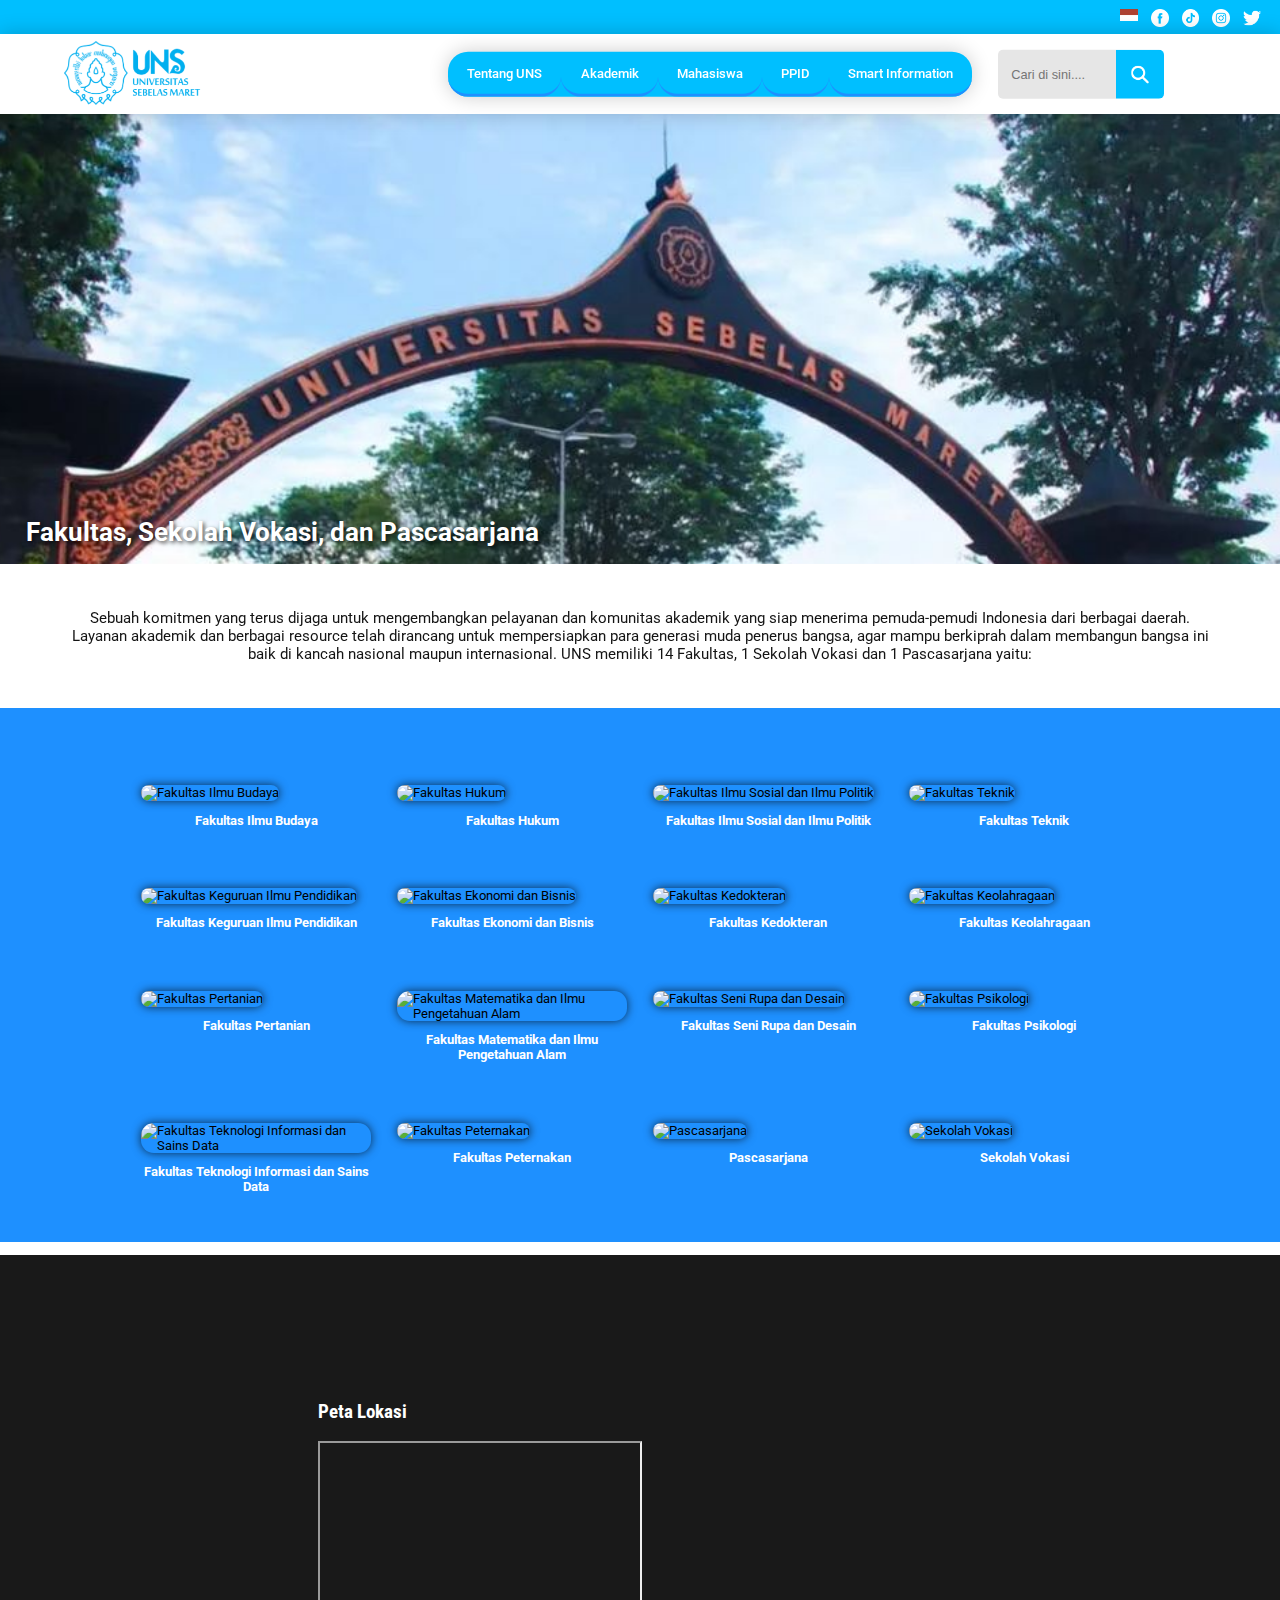
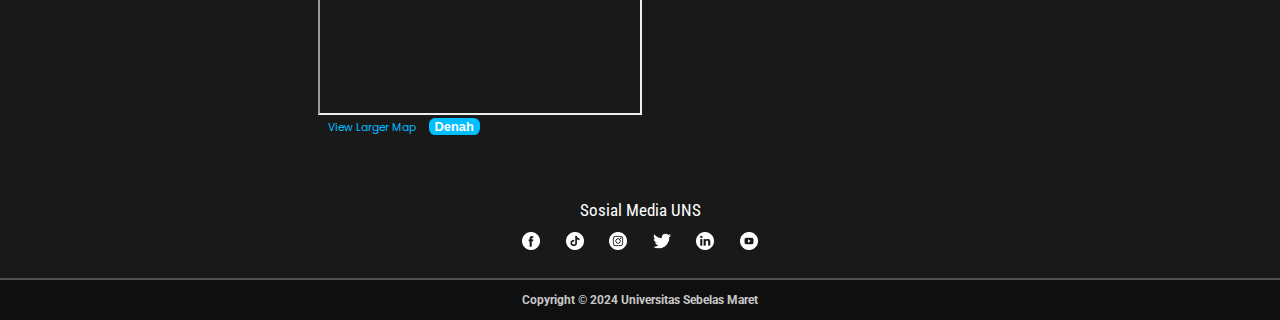
==== fakultas/index.html @ 64bba2e4 "First Init" ====
<!DOCTYPE html>
<html lang="en">
<head>
    <meta charset="UTF-8">
    <meta name="viewport" content="width=device-width, initial-scale=1.0">
    <title>Fakultas, Sekolah Vokasi, dan Pascasarjana</title>
    <link rel="icon" href="../media-content/image/logo-uns.png" type="image/x-icon">
    <link rel="stylesheet" href="../style/style.css">
    <link rel="stylesheet" href="../style/minor.css">
    <link href="https://unpkg.com/aos@2.3.1/dist/aos.css" rel="stylesheet">
    <script src="../script/script.js"></script>
    <script type="module" src="../script/script.js"></script>
    <script src="https://unpkg.com/aos@2.3.1/dist/aos.js"></script>
    <script type="module">
        AOS.init();
    </script>
</head>
<body>
    <section class="plugins">
        <button onclick="scrollTopFunction()" id="topButton">▲</button>
        <script src="https://website-widgets.pages.dev/dist/sienna.min.js" defer></script>
    </section>

    <section class="header-top">
        <nav class="navbar">
            <ul class="social" data-aos="fade-left" data-aos-once='true'>
                <li><a class="logo-social"><img src="../media-content/image/id.jpg"></a></li>
                <li><a class="logo-social" target="_blank" href="https://www.facebook.com/UNSOfficial"><img src="../media-content/image/facebook.png"></a></li>
                <li><a class="logo-social" target="_blank" href="https://www.tiktok.com/@11maretuniv"><img src="../media-content/image/tiktok.png"></a></li>
                <li><a class="logo-social" target="_blank" href="https://www.instagram.com/uns.official/"><img src="../media-content/image/instagram.png"></a></li>
                <li><a class="logo-social" target="_blank" href="https://twitter.com/11MaretUniv"><img src="../media-content/image/twitter.png"></a></li>
            </ul>
        </nav>
    </section>

    <section class="header-bottom" id="nav">
        <div class="header-logo" data-aos="fade-right" data-aos-once='true'><a href="../"><img src="../media-content/image/uns-merdeka.png" alt=""></a></div>
        <div id="nav-wrapper">
            <ul data-aos="fade-left" data-aos-once='true'>
                <li><a>Tentang UNS</a>
                    <ul>
                        <li><a href="../tentang-uns/">Tentang UNS</a></li>
                        <li><a href="#">Fasilitas Kampus</a></li>
                    </ul>
                </li>
                <li><a>Akademik</a>
                    <ul>
                        <li><a href="">Fakultas, Sekolah Vokasi, dan Pascasarjana</a></li>
                        <li><a href="#">Program Studi</a></li>
                        <li><a href="#">Lembaga dan UPT</a></li>
                    </ul>
                </li>
                <li><a>Mahasiswa</a>
                    <ul>
                        <li><a href="#">Hidup di Solo</a></li>
                        <li><a href="https://sibea.integrasi.uns.ac.id/">Beasiswa</a></li>
                        <li><a href="#">MBKM UNS</a></li>
                    </ul>
                </li>
                <li><a target="_blank" href="https://ppid.uns.ac.id/">PPID</a></li>
                <li><a target="_blank" href="https://smartin.uns.ac.id/">Smart Information</a></li>
            </ul>
        </div>
        <div class="search">
            <input type="text" placeholder="Cari di sini....">
            <img src="../media-content/image/search-icon.png" alt="">
        </div>
    </section>

    
    <main id="main" role="main">
        
        <div class="image-title" id="fakultas">
            <div class="text-overlay">
                <h1>Fakultas, Sekolah Vokasi, dan Pascasarjana</h1>
            </div>
        </div>

        <p  id="sub" data-aos="fade-right" data-aos-once='true'>Sebuah komitmen yang terus dijaga untuk mengembangkan pelayanan dan komunitas akademik yang siap menerima pemuda-pemudi Indonesia dari berbagai daerah. Layanan akademik dan berbagai resource telah dirancang untuk mempersiapkan para generasi muda penerus bangsa, agar mampu berkiprah dalam membangun bangsa ini baik di kancah nasional maupun internasional. UNS memiliki 14 Fakultas, 1 Sekolah Vokasi dan 1 Pascasarjana yaitu:</p>

        <div class="gallery">

            <div class="column">
              <img src="https://uns.ac.id/id/wp-content/uploads/2023/06/FIB-1-1-1-1-1.jpg" alt="Fakultas Ilmu Budaya" style="width:100%">
              <div class="description">Fakultas Ilmu Budaya</div>
            </div>

            <div class="column">
              <img src="https://uns.ac.id/id/wp-content/uploads/2023/06/FH-1-1-1-1.jpg" alt="Fakultas Hukum" style="width:100%">
              <div class="description">Fakultas Hukum</div>
            </div>

            <div class="column">
              <img src="https://uns.ac.id/id/wp-content/uploads/2023/06/FISIP-1-1-1.jpg" alt="Fakultas Ilmu Sosial dan Ilmu Politik" style="width:100%">
              <div class="description">Fakultas Ilmu Sosial dan Ilmu Politik</div>
            </div>

            <div class="column">
              <img src="https://uns.ac.id/id/wp-content/uploads/2023/06/ft-2-1-1.jpg" alt="Fakultas Teknik" style="width:100%">
              <div class="description">Fakultas Teknik</div>
            </div>

            <div class="column">
                <img src="https://uns.ac.id/id/wp-content/uploads/2023/06/gedung-F-crop-scaled-1-1.jpg" alt="Fakultas Keguruan Ilmu Pendidikan" style="width:100%">
                <div class="description">Fakultas Keguruan Ilmu Pendidikan</div>
              </div>
              
              <div class="column">
                <img src="https://uns.ac.id/id/wp-content/uploads/2023/06/feb-3-1.jpg" alt="Fakultas Ekonomi dan Bisnis" style="width:100%">
                <div class="description">Fakultas Ekonomi dan Bisnis</div>
              </div>
              
              <div class="column">
                <img src="https://uns.ac.id/id/wp-content/uploads/2023/06/fk-2-1.jpg" alt="Fakultas Kedokteran" style="width:100%">
                <div class="description">Fakultas Kedokteran</div>
              </div>
              
              <div class="column">
                <img src="https://uns.ac.id/id/wp-content/uploads/2023/06/fkor-1.jpg" alt="Fakultas Keolahragaan" style="width:100%">
                <div class="description">Fakultas Keolahragaan</div>
              </div>
              
              <div class="column">
                <img src="https://uns.ac.id/id/wp-content/uploads/2023/06/fp2-1.jpg" alt="Fakultas Pertanian" style="width:100%">
                <div class="description">Fakultas Pertanian</div>
              </div>
              
              <div class="column">
                <img src="https://uns.ac.id/id/wp-content/uploads/2023/06/FMIPA-1-1.jpg" alt="Fakultas Matematika dan Ilmu Pengetahuan Alam" style="width:100%">
                <div class="description">Fakultas Matematika dan Ilmu Pengetahuan Alam</div>
              </div>
              
              <div class="column">
                <img src="https://uns.ac.id/id/wp-content/uploads/2023/06/FSRD-1-1-3-1.jpg" alt="Fakultas Seni Rupa dan Desain" style="width:100%">
                <div class="description">Fakultas Seni Rupa dan Desain</div>
              </div>
              
              <div class="column">
                <img src="https://uns.ac.id/id/wp-content/uploads/2023/06/psikologi-1.jpg" alt="Fakultas Psikologi" style="width:100%">
                <div class="description">Fakultas Psikologi</div>
              </div>
              
              <div class="column">
                <img src="https://uns.ac.id/id/wp-content/uploads/2023/06/FMIPA-1-1.jpg" alt="Fakultas Teknologi Informasi dan Sains Data" style="width:100%">
                <div class="description">Fakultas Teknologi Informasi dan Sains Data</div>
              </div>
              
              <div class="column">
                <img src="https://uns.ac.id/id/wp-content/uploads/2023/06/fp2-1.jpg" alt="Fakultas Peternakan" style="width:100%">
                <div class="description">Fakultas Peternakan</div>
              </div>
              
              <div class="column">
                <img src="https://uns.ac.id/id/wp-content/uploads/2023/06/download-1-1.jpg" alt="Pascasarjana" style="width:100%">
                <div class="description">Pascasarjana</div>
              </div>
              
              <div class="column">
                <img src="https://uns.ac.id/id/wp-content/uploads/2023/06/vokasi-2-2-1.jpeg" alt="Sekolah Vokasi" style="width:100%">
                <div class="description">Sekolah Vokasi</div>
              </div>
            
        </div>
        
    </main>
    <footer>
        <div class="footer-associate" data-aos="fade-right" data-aos-once='true'>
            <ul>
                <li><a target="_blank" href="https://keuangan.uns.ac.id/"><img src="../media-content/image/asos-keuangan.png" alt=""></a></li>
                <li><a target="_blank" href="https://ppid.uns.ac.id/"><img src="../media-content/image/asos-ppid-footer.png" alt=""></a></li>
                <li><a target="_blank" href="https://lapor.go.id/"><img src="../media-content/image/asos-lapor-footer.png" alt=""></a></li>
                <li><a target="_blank" href="https://spmb.uns.ac.id/"><img src="../media-content/image/asos-spmb.png" alt=""></a></li>
                <li><a target="_blank" href="https://smartin.uns.ac.id/"><img src="../media-content/image/asos-smartin.png" alt=""></a></li>
                <li><a target="_blank" href="https://sippn.menpan.go.id/"><img src="../media-content/image/asos-cariyanlik-footer.png" alt=""></a></li>
            </ul>
        </div>

        <div class="footer-main">
            <div class="section" id="contact" data-aos="fade-right" data-aos-once='true'>
                <img src="media-content/image/uns-merdeka-transparent.png" alt="">
                <p>Jalan Ir. Sutami 36 Kentingan, Jebres, Surakarta, Jawa Tengah.</p>
                <p>Telepon 0271-646994 | Faksimile : 0271-646655</p>
                <p>WA (+62) 851 5672 3341</p>
                <a href="mailto:humas@mail.uns.ac.id" role="link">humas@mail.uns.ac.id</a>
            </div>

            <div class="section" id="location">
                <h2>Peta Lokasi</h2>
                <iframe class="openstreetmap" src="https://www.openstreetmap.org/export/embed.html?bbox=110.79711914062501%2C-7.609082623014525%2C110.91247558593751%2C-7.509363286067069&amp;layer=mapnik&amp;marker=-7.559225833469598%2C110.85479736328125"></iframe><br/><small><a class="openstreetmap" target="_blank"" href="https://maps.google.com/maps?ll=-7.559627,110.856381&z=11&t=m&hl=en-US&gl=US&mapclient=embed&cid=13665675207811405485">View Larger Map</a></small>
                <button onclick="popupMap()" id="denah">Denah</button>
                <div class="popup" id="popupMap">
                    <div>
                        <img src="../media-content/image/Peta_UNS.jpg" alt="">
                        <button onclick="closeMap()">Tutup</button>
                    </div>
                </div>
            </div>

            <div class="section" id="service" data-aos="fade-left" data-aos-once='true'>
                <h2>Layanan Sistem</h2>
                <ul>
                    <li><a target="_blank" href="https://ocw.uns.ac.id">Open Course Ware</a></li>
                    <li><a target="_blank" href="https://spada.uns.ac.id">SPADA UNS</a></li>
                    <li><a target="_blank" href="https://siakad.uns.ac.id">SIAKAD UNS</a></li>
                    <li><a target="_blank" href="https://simpeg.uns.ac.id">SIMPEG UNS</a></li>
                    <li><a target="_blank" href="https://kantorhukum.uns.ac.id">Kantor Hukum UNS</a></li>
                </ul>
            </div>

            <div class="section" id="portal" data-aos="fade-left" data-aos-once='true'>
                <h2>Portal Informasi</h2>
                <ul>
                    <li><a target="_blank" href="https://spmb.uns.ac.id">SPMB UNS</a></li>
                    <li><a target="_blank" href="https://akademik.uns.ac.id">Akademik</a></li>
                    <li><a target="_blank" href="https://mawa.uns.ac.id">Kemahasiswaan</a></li>
                    <li><a target="_blank" href="https://sdm.uns.ac.id">Kepegawaian</a></li>
                </ul>
            </div>
        </div>

        <div class="footer-social">
            <h2>Sosial Media UNS</h2>
            <ul>
                <li><a class="logo-social" target="_blank" href="https://www.facebook.com/UNSOfficial"><img src="../media-content/image/facebook.png"></a></li>
                <li><a class="logo-social" target="_blank" href="https://www.tiktok.com/@11maretuniv"><img src="../media-content/image/tiktok.png"></a></li>
                <li><a class="logo-social" target="_blank" href="https://www.instagram.com/uns.official/"><img src="../media-content/image/instagram.png"></a></li>
                <li><a class="logo-social" target="_blank" href="https://twitter.com/11MaretUniv"><img src="../media-content/image/twitter.png"></a></li>
                <li><a class="logo-social" target="_blank" href="https://www.linkedin.com/school/universitas-sebelas-maret"><img src="../media-content/image/linkedin.png"></a></li>
                <li><a class="logo-social" target="_blank" href="https://www.youtube.com/c/UniversitasSebelasMaretSurakarta"><img src="../media-content/image/youtube.png"></a></li>
            </ul>
        </div>

        <div class="footer-copyright">
            <h3>Copyright &copy; 2024 Universitas Sebelas Maret</h3>
        </div>
    </footer>
</body>
</html>
---- style/style.css ----
@import url('https://fonts.googleapis.com/css2?family=Roboto+Condensed:ital,wght@0,100..900;1,100..900&display=swap');
@import url('https://fonts.googleapis.com/css2?family=Roboto:ital,wght@0,100;0,300;0,400;0,500;0,700;0,900;1,100;1,300;1,400;1,500;1,700;1,900&display=swap');
@import url('https://fonts.googleapis.com/css2?family=Poppins:ital,wght@0,100;0,200;0,300;0,400;0,500;0,600;0,700;0,800;0,900;1,100;1,200;1,300;1,400;1,500;1,600;1,700;1,800;1,900&family=Roboto:ital,wght@0,100;0,300;0,400;0,500;0,700;0,900;1,100;1,300;1,400;1,500;1,700;1,900&display=swap');


html {
  scroll-behavior: smooth;
}

body {
    scroll-behavior: smooth;
    margin: 0;
    font-family: "Roboto", Sans-serif;
    user-select: none;
    font-size: 1vw;
}

button {
    background-color: deepskyblue;
    font-size: 1vw;
    border: none;
    outline: none;
    color: white;
    cursor: pointer;
    border-radius: 0.5vw;
    transition: 0.5s;
    font-weight: 700;
}

button:hover {
    background-color: dodgerblue;
}

#topButton {
    display: none;
    position: fixed;
    bottom: 4vh;
    right: 3vw;
    z-index: 2;
    font-size: 1.5vw;
    padding: 0.5vw;
}

.popup {
    z-index: 2;
    display: none;
    position: fixed;
    top: 20%;
    left: 30%;
}

.popup div{
    background-color: white;
    box-shadow: 0 0 20px rgba(0, 0, 0, 0.3);
    padding: 1vw;
    border-radius: 2vw;
}

.popup img {
    height: 65vh;
    width: auto;
    border-radius: 2vw;
}

.header-top {
    display: flex;
    justify-content: right;
    background-color: deepskyblue;
    padding: 0;
    font-weight: 700;
}

.header-top .navbar ul {
    float: left;
    list-style-type: none;
    margin: 1vh 1vw 0.5vh 2vw;
}

.header-top .navbar ul li {
    float: left;
}

.header-top .navbar .headnav {
    margin-right: 10vw;
}

.header-top .navbar .headnav li a {
    margin: 0vh 1.5vw;
    padding: 0;
    font-size: 1.8vh;
    display: block;
    color: white;
    text-align: center;
    text-decoration: none;
    transition: 0.5s;
}

.header-top .navbar .headnav li a:hover {
    color: gainsboro;
}

.header-top .navbar .social li a{
    margin: 0vh 0.5vw;
    display: block;
    text-align: center;
    text-decoration: none;
}

.logo-social img {
    width: 1.4vw;
    transition: 0.3s;
    filter: invert(100%);
}

.header-top .logo-social img:hover {
    filter: invert(50%);
}

.header-bottom {
    z-index: 1;
    font-family: "Roboto", Sans-serif;
    position: sticky;
    top: 0;
    display: flex;
    background-color: white;
    box-shadow: 0 0 20px rgba(0, 0, 0, 0.2);
}
.header-bottom .header-logo a {
    margin: 2vh 0vw 0vh 5vw;
}

.header-bottom .header-logo img {
    margin: 0.5vw 0;
    padding: 0;
    height: 5vw;
}

#nav-wrapper {
    position: absolute;
    font-size: 1vw;
    left: 35%;
    top: 50%;
    transform: translateY(-50%);
}

#nav ul {
    font-weight: 500;
    float: right;
    background: deepskyblue;
    padding: 0px;
    position: relative;
    box-shadow: 0 0 20px rgba(0, 0, 0, 0.2);
    list-style: none;
    border-radius: 20px;
}

#nav ul li {
    position: relative;
    float: left;
    border-radius: 20px;
    transition: 0.2s;
    border-bottom: dodgerblue solid;
}

#nav ul li:hover {
    background-color: dodgerblue;
}

#nav ul li a{
    display: block;
    color: white;
    text-decoration: none;
    padding: 1.5vh 1.5vw;
}

#nav ul li:hover>ul {
    display: block;
}

#nav ul li ul {
    position: absolute;
    padding: 0;
    display: none;
    width: 15vw;
    height: auto;
    transform: translateY(0%);
}

#nav ul li ul li:hover {
    background-color: dodgerblue;
    border-radius: 20px;
    width: 100%;
}

#nav ul li ul li {
    width: 100%;
}

#nav ul li ul li ul {
    position: absolute;
    left: 100%;
    top: 0;
}

.search {
    display: flex;
    position: absolute;
    left: 78%;
    top: 50%;
    transform: translateY(-50%);
}

.search input {
    padding-left: 1vw;
    margin: 0;
    width: 8vw;
    font-size: 1vw;
    border: none;
    outline: 0;
    background-color: rgb(230, 230, 230);
    border-radius: 5px 0px 0px 5px;
}

.search img {
    margin: 0;
    padding: 1.7vh;
    height: 2vh;
    width: auto;
    color: white;
    background-color: deepskyblue;
    border-radius: 0px 5px 5px 0px;
}

footer {
    font-size: 1vw;
    background-color: rgb(25, 25, 25);
    color: white;
}

.footer-associate ul{
    padding: 0;
    display: flex;
    list-style-type: none;
}

.footer-associate ul li{
    width: 16.6vw;
}

.footer-associate img{
    filter: invert(0%);
    display: block;
    margin-left: auto;
    margin-right: auto;
    width: 13vw;
}

.footer-associate img:hover{
    filter: invert(50%);
}

.footer-main {
    display: flex;
}

.footer-main img{
    width: 100%;
}

.footer-main .section {
    margin: 10px;
    padding: 10px;
    width: 23vw;
}

#location {
    width: 31vw;
}

#location iframe {
    width: 25vw;
    height: 30vh;
}

.footer-main .section p {
    margin: 10px;
    font-family: "Poppins", sans-serif;
}

.footer-main .section a {
    margin: 10px;
    font-family: "Poppins", sans-serif;
    text-decoration: none;
    color: deepskyblue;
}

.footer-main .section h2 {
    margin: 0;
    padding-bottom: 2vh;
    font-family: "Roboto Condensed", sans-serif;
    font-size: 1.5vw;
}

.footer-main .section ul{
    margin: 0;
    padding: 0;
    float: left;
    list-style-type: none;
}

.footer-main .section li {
    margin: 1vh 0vw 0vh 0vw;
    padding: 0;
    display: block;
    text-decoration: none;
    transition: 0.3s;
}

.footer-main .section li a {
    margin: 0;
    color: rgb(200, 200, 200);
}

.footer-main .section li a:hover {
    color: deepskyblue;
}

.footer-social{
    margin-top: 5vh;
    text-align: center;
}

.footer-social .logo-social img:hover {
    filter: invert(100%) sepia(20%) saturate(10000%) hue-rotate(130deg) brightness(95%) contrast(80%);
}

.footer-social h2{
    font-family: "Roboto Condensed", sans-serif;
    font-weight: 400;
    margin: 0;
    font-size: 1.3vw;
}

.footer-social ul{
    display: inline-block;
    list-style-type: none;
    margin: 0;
    padding: 0vh 0vw 1vh 0vw;
    overflow: hidden;
}

.footer-social ul li{
    float: left;
}

.footer-social li a {
    display: block;
    text-align: center;
    margin: 1vw;
    text-decoration: none;
}

.footer-copyright {
    text-align: center;
    background-color: rgb(15, 15, 15);
    border-style: solid;
    border-width: 0.3vh 0 0 0;
    border-color: rgb(80, 80, 80);
}

.footer-copyright h3{
    font-family: "Roboto", Sans-serif;
    margin: 0;
    padding: 1vw;
    font-size: 95%;
    color: rgb(200, 200, 200);
}
---- style/minor.css ----
.image-title {
    position: relative;
    width: 100%;
    height: 50vh;
    background-image: url('../media-content/image/tentang.jpg');
    background-size: cover;
    background-position: center;
    background-attachment: fixed; 
}

#fakultas {
    background-image: url('../media-content/image/fakultas.jpg');
}

.text-overlay {
    position: absolute;
    bottom: 0vh;
    left: 2vw;
    color: white;
    text-shadow: 2px 2px 4px rgba(0, 0, 0, 0.7);
}

#sub {
    margin: 5vh 5vw;
    font-size: 1.2vw;
    text-align: center;
    color: rgb(20, 20, 20);
}

.content {
    line-height: 1.8;
    text-align: center;
}

.grid-container {
    display: grid;
    grid-template-columns: 1fr 1fr;
    row-gap: 4vh;
}

.grid-item {
    font-size: larger;
    padding: 50vw;
    background-color: dodgerblue;
    padding: 5vw;
    color: white;
}

#gray {
    text-align: center;
    color: rgb(30, 30, 30);
    background-color: whitesmoke;
}

#gray li , #gray p{
    text-align: left;
}

#makna {
    height: 70vh;
    text-align: right;
    background-image: url(../media-content/image/makna-logo.jpg);
    background-size: cover;
}

#struktur {
    height: 80vh;
    text-align: right;
    background-image: url(../media-content/image/struktur-uns.jpg);
    background-size: cover;
}

#lingkup {
    height: 80vh;
    text-align: right;
    background-image: url(../media-content/image/ruang-lingkup.jpg);
    background-size: cover;
}

.gallery {
    background-color: dodgerblue;
    display: flex;
    flex-wrap: wrap;
    padding: 0 10vw;
    padding-top: 5vw;
  }
  
  .column {
    flex: 1 0 20%;
    padding: 0 1vw;
  }
  
  .column img {
    margin-top: 1vw;
    transition: transform 0.2s;
    width: 100%;
    height: auto;
    box-shadow: 0px 0px 10px rgba(0, 0, 0, 0.7);
    border-radius: 1vw;
  }
  
  .column img:hover {
    transform: scale(1.1); 
  }
  .column .description{
    color: white;
    padding: 0.2vw;
    position: relative;
    transform: translateY(1vh);
    text-align: center;
    font-weight: 700;
    margin-bottom: 6vh;
  }
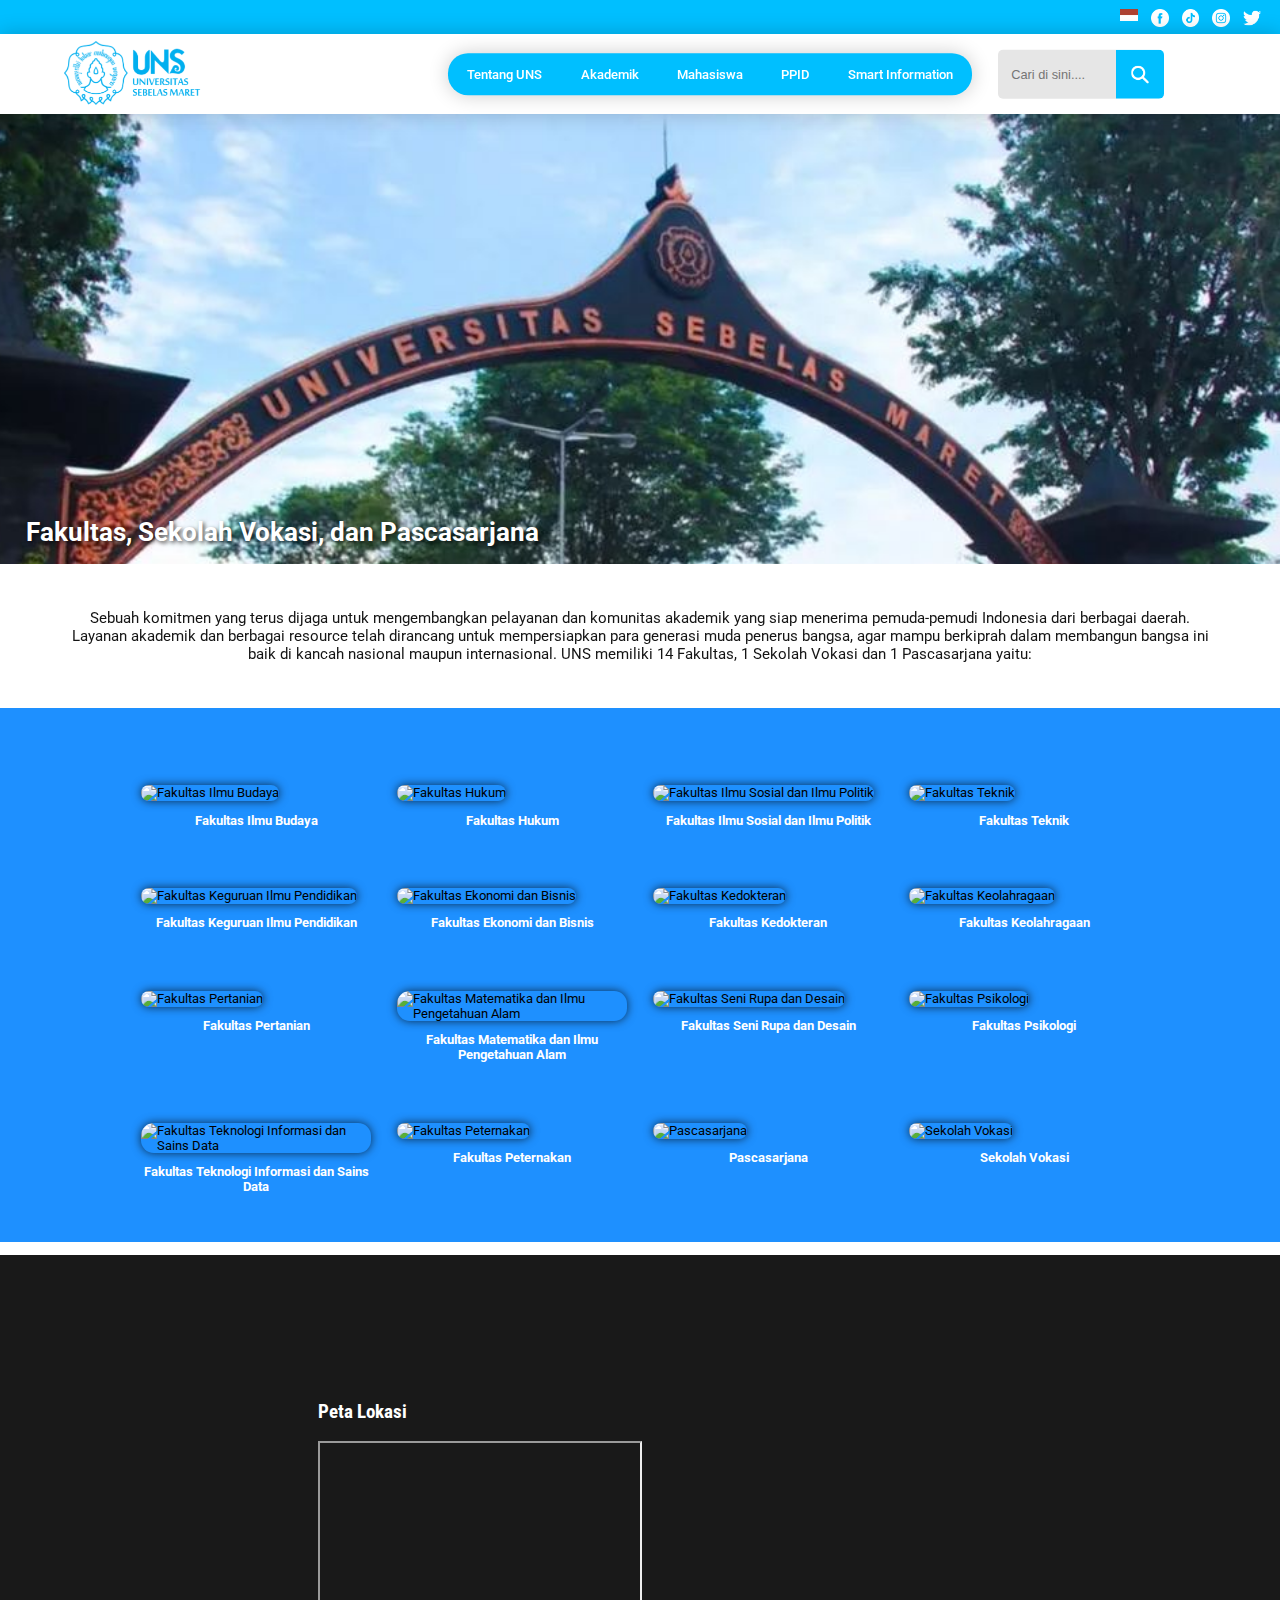
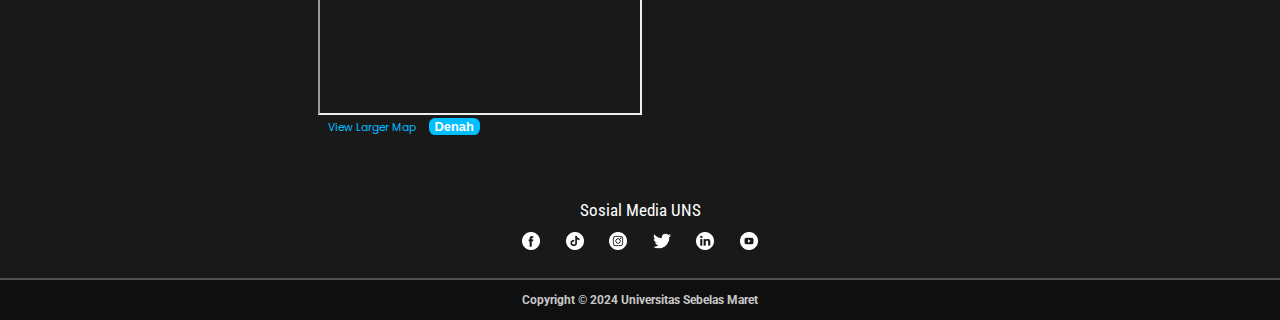
==== commit 85b373e9: "skibidi sigma rizz" ====
--- a/fakultas/index.html
+++ b/fakultas/index.html
@@ -40,21 +40,18 @@
                 <li><a>Tentang UNS</a>
                     <ul>
                         <li><a href="../tentang-uns/">Tentang UNS</a></li>
-                        <li><a href="#">Fasilitas Kampus</a></li>
+                        <li><a href="../fasilitas/">Fasilitas Kampus</a></li>
                     </ul>
                 </li>
                 <li><a>Akademik</a>
                     <ul>
-                        <li><a href="">Fakultas, Sekolah Vokasi, dan Pascasarjana</a></li>
-                        <li><a href="#">Program Studi</a></li>
-                        <li><a href="#">Lembaga dan UPT</a></li>
+                        <li><a href="../fakultas/">Fakultas, Sekolah Vokasi, dan Pascasarjana</a></li>
                     </ul>
                 </li>
                 <li><a>Mahasiswa</a>
                     <ul>
-                        <li><a href="#">Hidup di Solo</a></li>
+                        <li><a href="../hidup-di-solo/">Hidup di Solo</a></li>
                         <li><a href="https://sibea.integrasi.uns.ac.id/">Beasiswa</a></li>
-                        <li><a href="#">MBKM UNS</a></li>
                     </ul>
                 </li>
                 <li><a target="_blank" href="https://ppid.uns.ac.id/">PPID</a></li>
@@ -177,7 +174,7 @@
 
         <div class="footer-main">
             <div class="section" id="contact" data-aos="fade-right" data-aos-once='true'>
-                <img src="media-content/image/uns-merdeka-transparent.png" alt="">
+                <img src="../media-content/image/uns-merdeka-transparent.png" alt="">
                 <p>Jalan Ir. Sutami 36 Kentingan, Jebres, Surakarta, Jawa Tengah.</p>
                 <p>Telepon 0271-646994 | Faksimile : 0271-646655</p>
                 <p>WA (+62) 851 5672 3341</p>
@@ -234,5 +231,17 @@
             <h3>Copyright &copy; 2024 Universitas Sebelas Maret</h3>
         </div>
     </footer>
+    
+    <script>
+        document.addEventListener('mouseup', function() {
+            let selectedText = window.getSelection().toString().trim();
+            if (selectedText) {
+                let utterance = new SpeechSynthesisUtterance(selectedText);
+                utterance.lang = 'id-ID'; // Set language to Indonesian
+                window.speechSynthesis.speak(utterance);
+            }
+        });
+    </script>
+
 </body>
-</html>+</html>
--- a/style/style.css
+++ b/style/style.css
@@ -11,7 +11,6 @@
     scroll-behavior: smooth;
     margin: 0;
     font-family: "Roboto", Sans-serif;
-    user-select: none;
     font-size: 1vw;
 }
 
@@ -159,7 +158,6 @@
     float: left;
     border-radius: 20px;
     transition: 0.2s;
-    border-bottom: dodgerblue solid;
 }
 
 #nav ul li:hover {
@@ -374,4 +372,4 @@
     padding: 1vw;
     font-size: 95%;
     color: rgb(200, 200, 200);
-}+}
--- a/style/minor.css
+++ b/style/minor.css
@@ -10,6 +10,14 @@
 
 #fakultas {
     background-image: url('../media-content/image/fakultas.jpg');
+}
+
+#fasilitas {
+    background-image: url('../media-content/image/fasilitas.jpg');
+}
+
+#hidup-di-solo {
+    background-image: url('../media-content/image/hidup-di-solo.jpg');
 }
 
 .text-overlay {
@@ -46,6 +54,12 @@
     color: white;
 }
 
+.grid-item a{
+    margin-left: 0;
+    color: blue;
+    text-decoration: none;
+}
+
 #gray {
     text-align: center;
     color: rgb(30, 30, 30);
@@ -77,32 +91,42 @@
     background-size: cover;
 }
 
+#transportasi {
+    height: 80vh;
+    text-align: right;
+    background-image: url(../media-content/image/tansportasi.jpg);
+    background-size: cover;
+    background-repeat: no-repeat;
+    background-position: -40vw;
+}
+
 .gallery {
     background-color: dodgerblue;
     display: flex;
     flex-wrap: wrap;
     padding: 0 10vw;
     padding-top: 5vw;
-  }
+}
   
-  .column {
+.column {
     flex: 1 0 20%;
     padding: 0 1vw;
-  }
+}
   
-  .column img {
+.column img {
     margin-top: 1vw;
     transition: transform 0.2s;
     width: 100%;
     height: auto;
     box-shadow: 0px 0px 10px rgba(0, 0, 0, 0.7);
     border-radius: 1vw;
-  }
+}
   
-  .column img:hover {
+.column img:hover {
     transform: scale(1.1); 
-  }
-  .column .description{
+}
+
+.column .description{
     color: white;
     padding: 0.2vw;
     position: relative;
@@ -110,4 +134,14 @@
     text-align: center;
     font-weight: 700;
     margin-bottom: 6vh;
-  }+}
+
+.container {
+    margin: 10vh 20vw;
+    text-align: justify;
+    line-height: 3vh;
+}
+
+.hds-row {
+    padding: 10px;
+}
